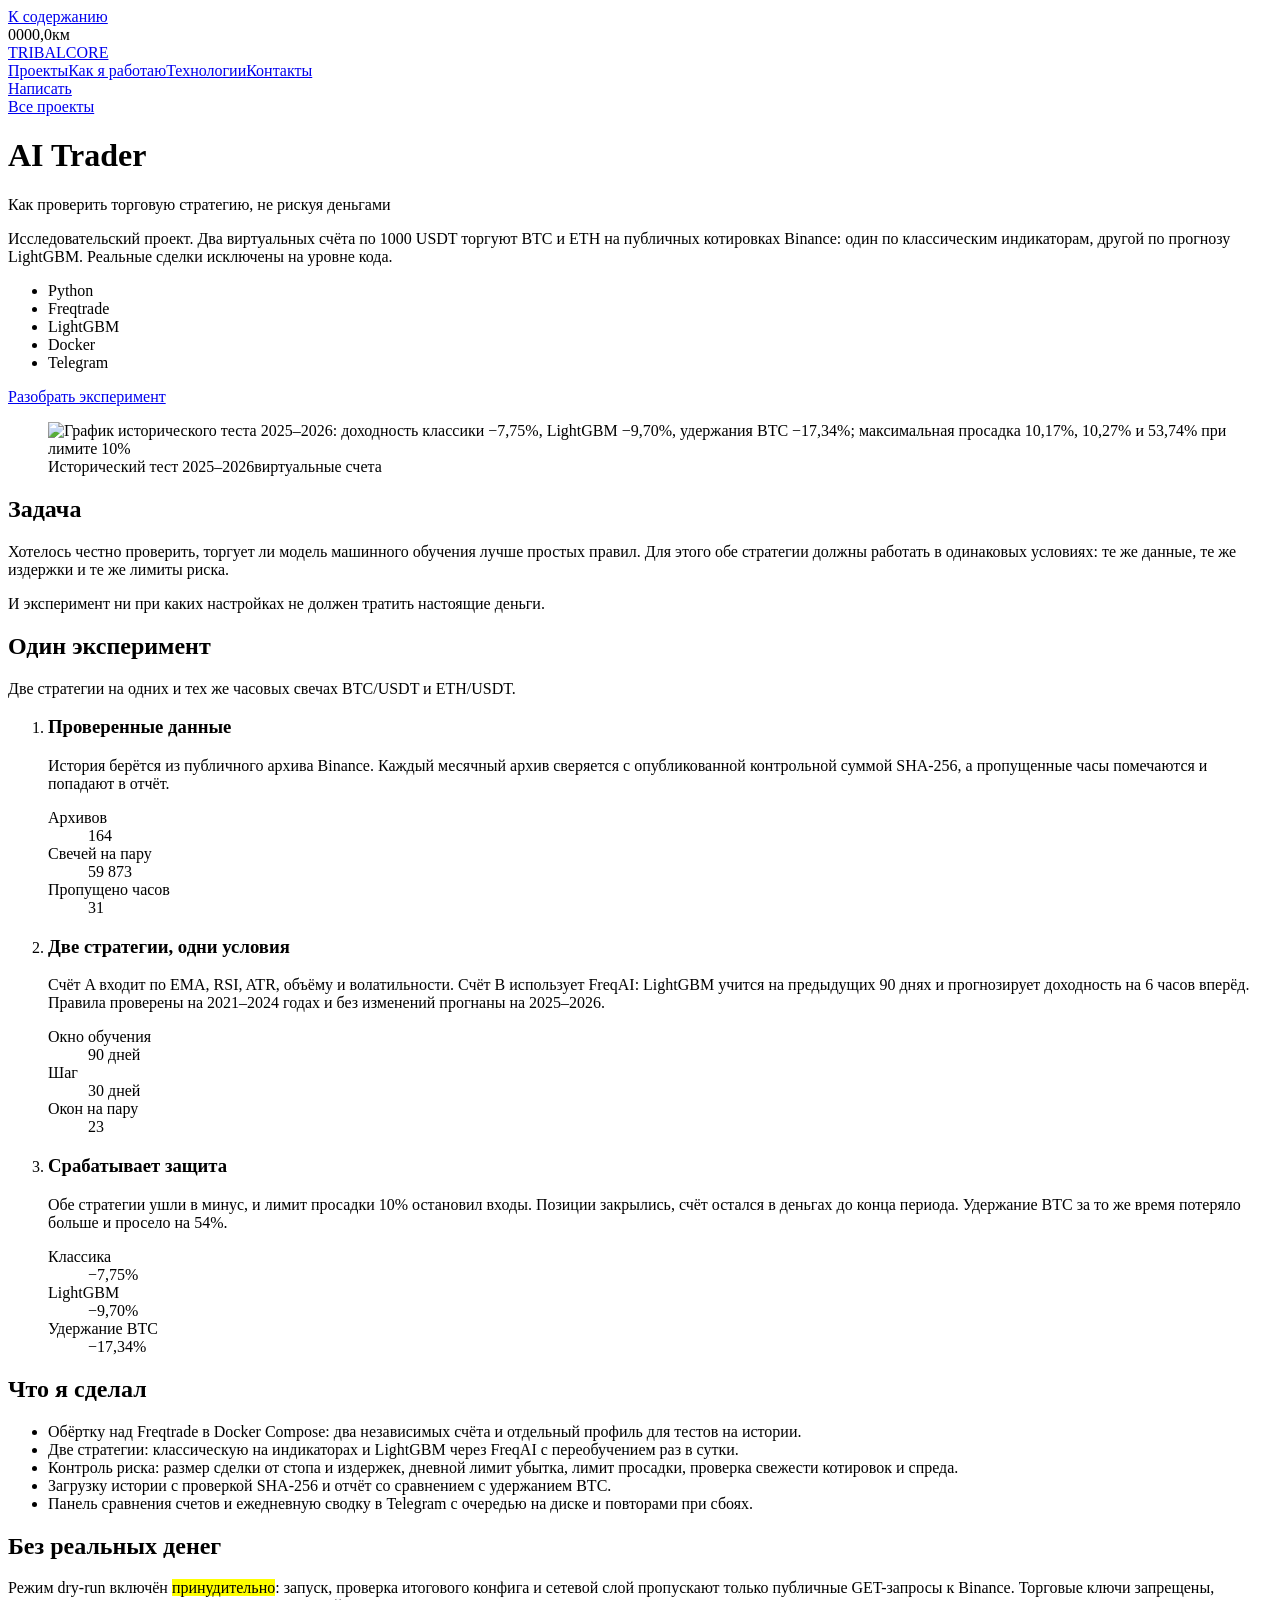
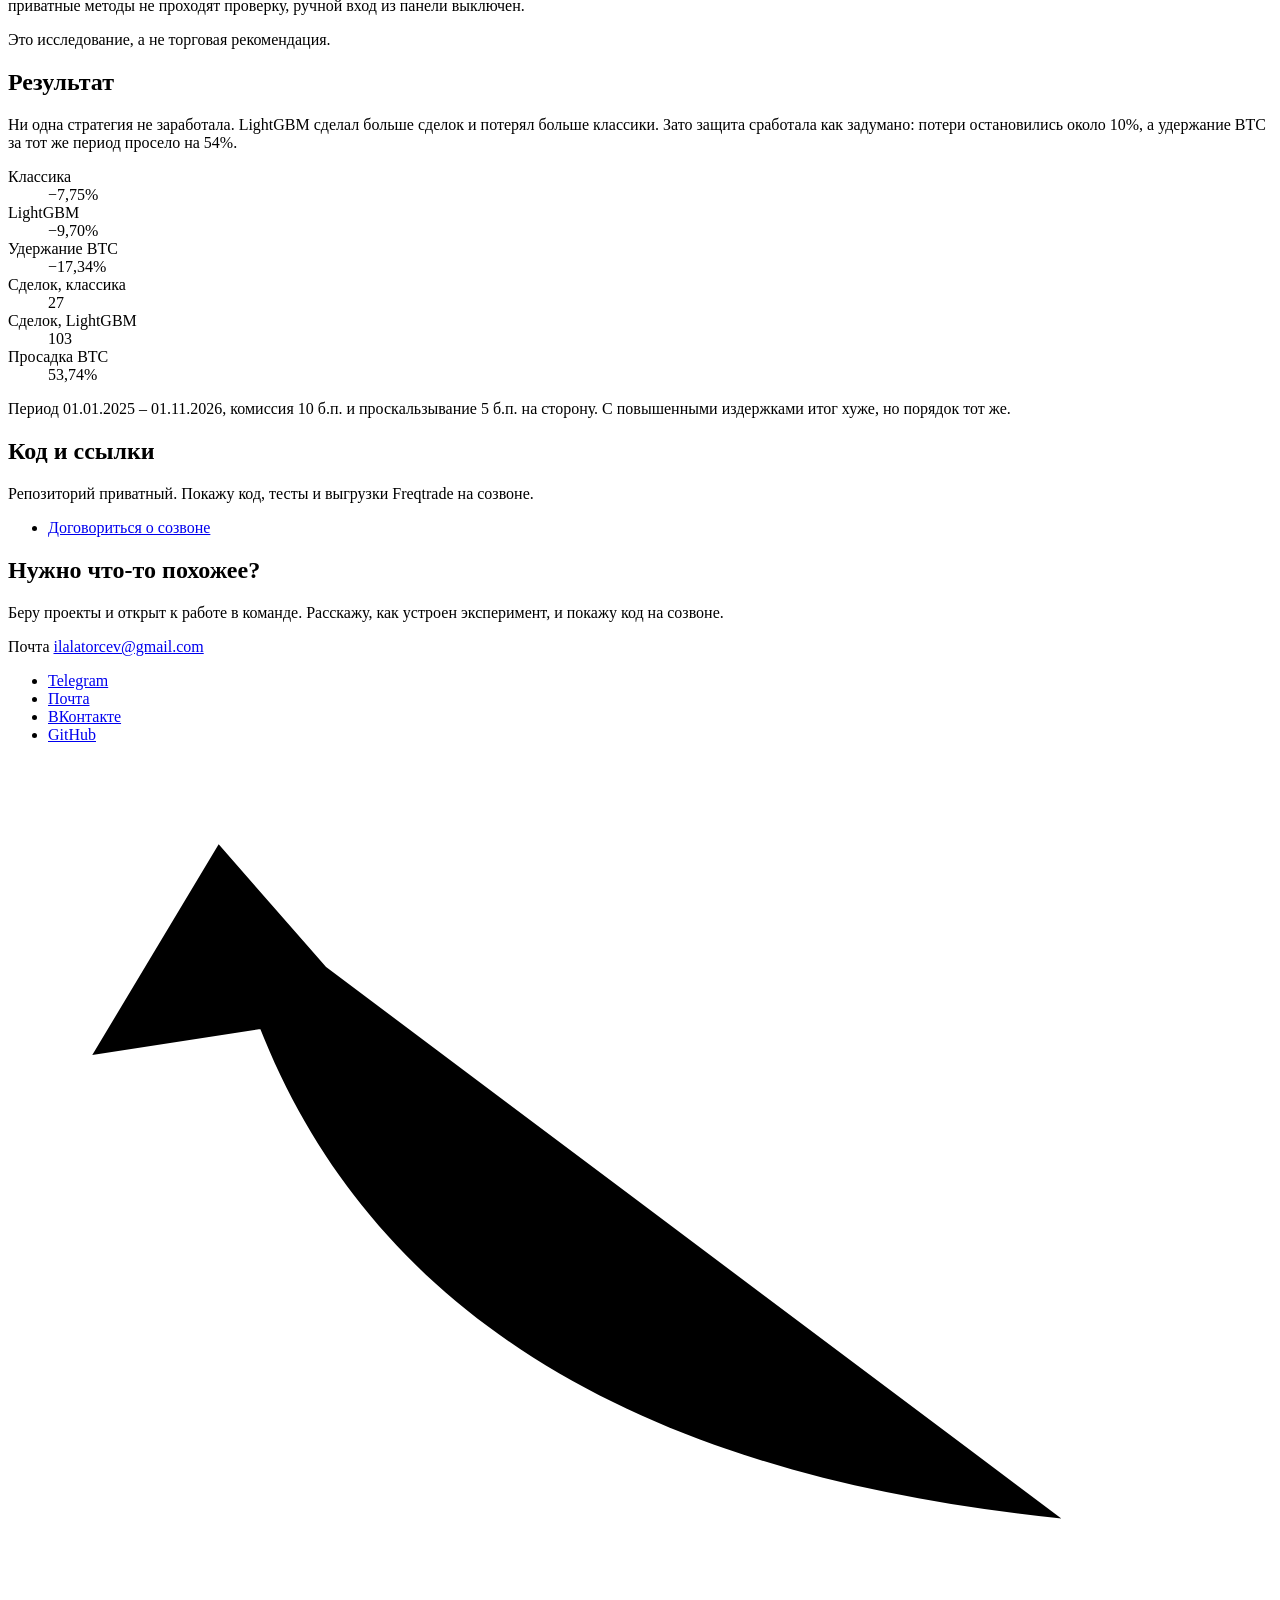
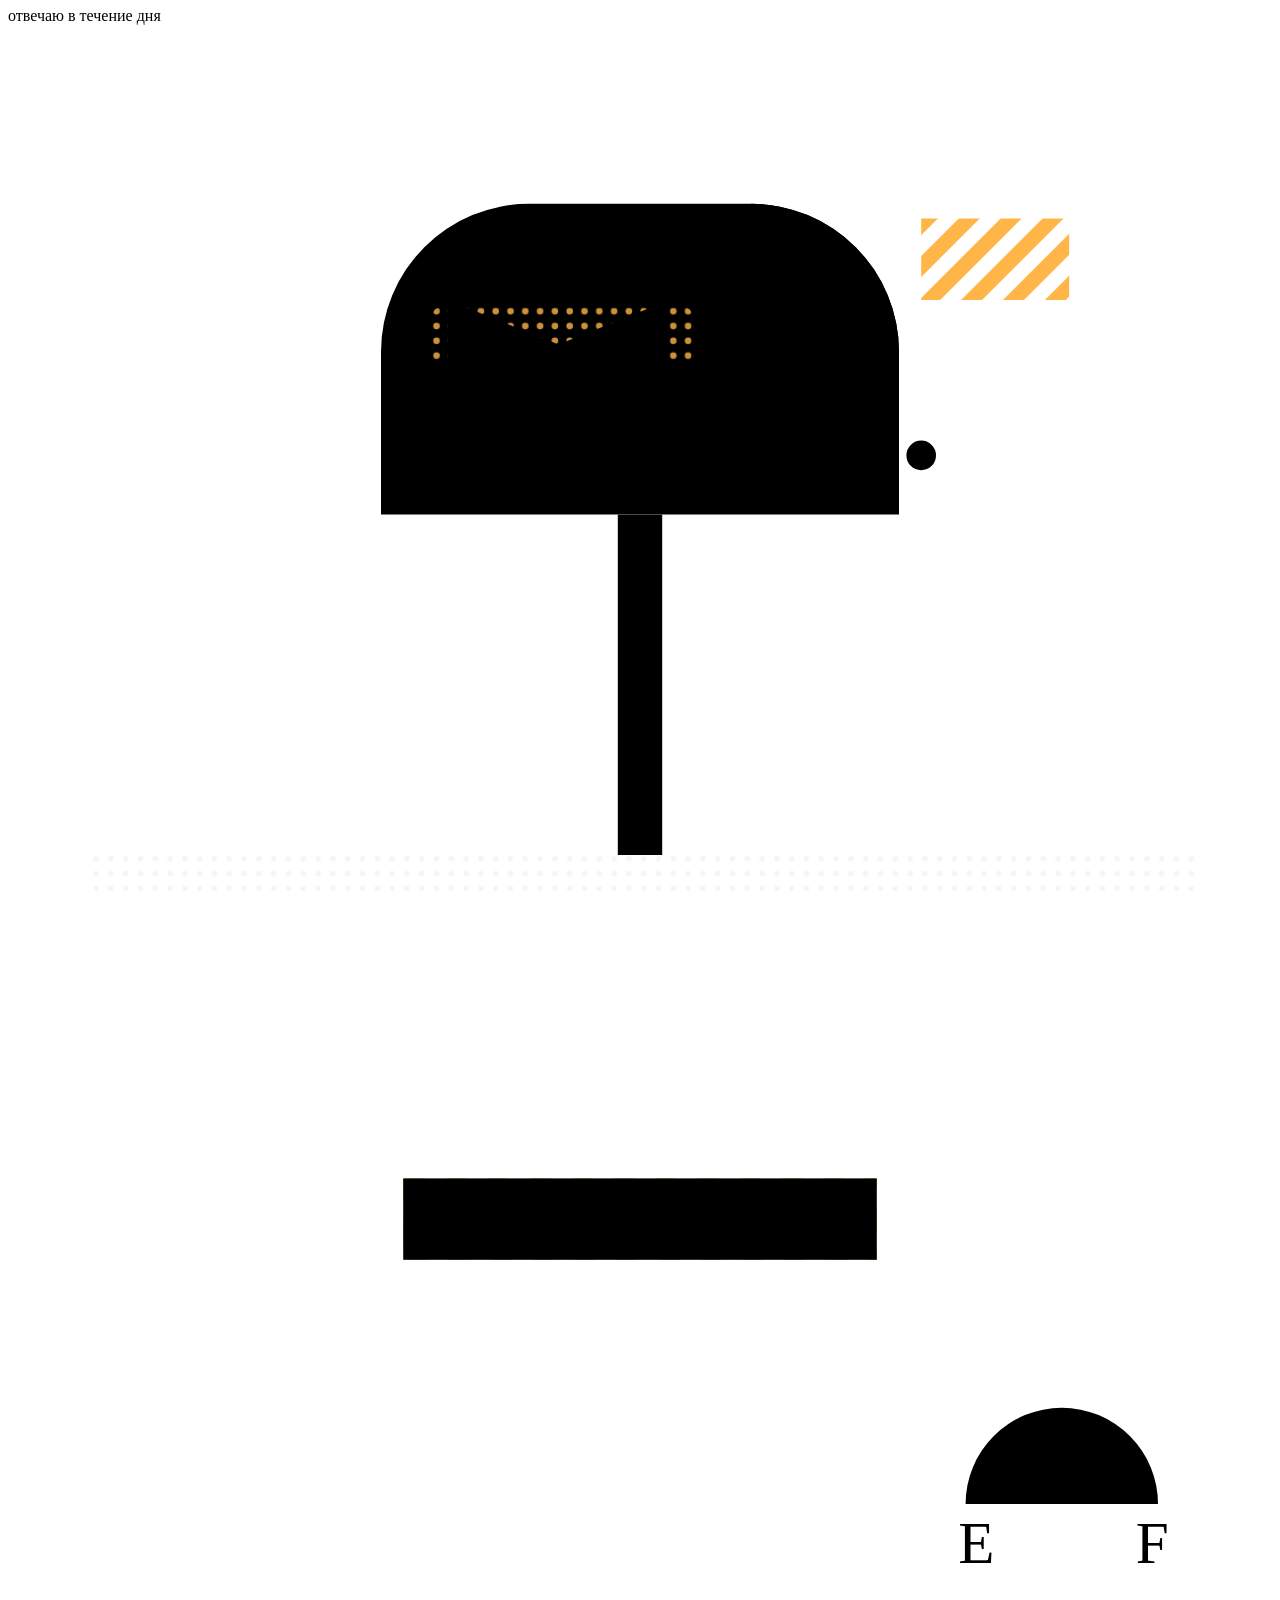
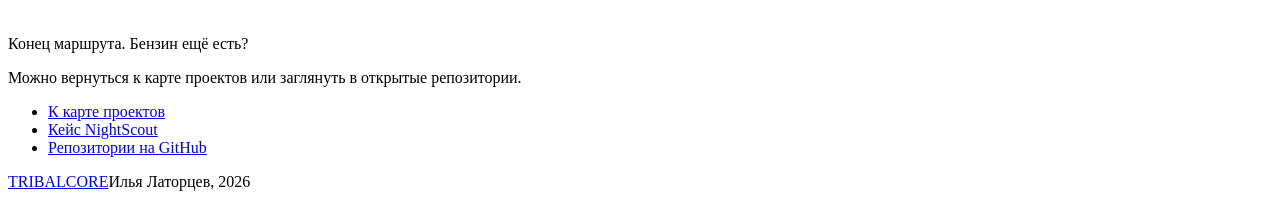
==== public/projects/ai-trader/index.html @ ff216e02 "Portfolio site tribalcore.bond as deployed on 20.11.2026 Static site (public/), nginx and SNI router" ====
<!doctype html>
<html lang="ru">
<head>
  <meta charset="utf-8">
  <meta name="viewport" content="width=device-width, initial-scale=1">
  <meta name="theme-color" content="#0b1226">
  <meta name="description" content="Кейс AI Trader. Классическая стратегия против LightGBM на виртуальных счетах: проверка на истории и защита от реальных сделок.">
  <link rel="canonical" href="https://tribalcore.bond/projects/ai-trader">
  <meta property="og:type" content="article">
  <meta property="og:locale" content="ru_RU">
  <meta property="og:site_name" content="TRIBALCORE">
  <meta property="og:title" content="Кейс AI Trader: две стратегии на виртуальных счетах">
  <meta property="og:description" content="Классика против LightGBM, проверка на истории 2025–2026 и лимиты риска. Без реальных денег.">
  <meta property="og:url" content="https://tribalcore.bond/projects/ai-trader">
  <meta property="og:image" content="https://tribalcore.bond/assets/og-trader.jpg">
  <meta property="og:image:width" content="1200">
  <meta property="og:image:height" content="630">
  <meta name="twitter:card" content="summary_large_image">
  <link rel="icon" href="/assets/favicon.png" type="image/png">
  <link rel="preload" href="/assets/golos-cyrillic.woff2" as="font" type="font/woff2" crossorigin>
  <link rel="stylesheet" href="/assets/site.css">
  <title>Кейс AI Trader | TRIBALCORE</title>
</head>
<body class="c-trader">
  <a class="skip-link" href="#main">К содержанию</a>

  <svg class="defs" width="0" height="0" aria-hidden="true" focusable="false">
    <defs>
      <pattern id="dots" width="4" height="4" patternUnits="userSpaceOnUse"><circle cx="1" cy="1" r=".75" fill="#e9eefb" opacity=".6"/></pattern>
      <pattern id="dots-amber" width="4" height="4" patternUnits="userSpaceOnUse"><circle cx="1" cy="1" r=".9" fill="#ffb547"/></pattern>
      <pattern id="hatch-amber" width="8" height="8" patternUnits="userSpaceOnUse" patternTransform="rotate(45)"><rect width="4" height="8" fill="#ffb547"/></pattern>
    </defs>
  </svg>

  <div class="odo" aria-hidden="true">
    <div class="odo-ticks"></div>
    <div class="odo-read"><span class="odo-value" id="odo-value">0000,0</span><span class="odo-unit">км</span></div>
  </div>

  <header class="top">
    <div class="shell top-inner">
      <a class="brand" href="/" aria-label="TRIBALCORE, главная" translate="no"><i class="mark" aria-hidden="true"></i>TRIBALCORE</a>
      <nav aria-label="Разделы сайта">
        <a href="/#projects">Проекты</a><a href="/#principles">Как я работаю</a><a href="/#stack">Технологии</a><a href="#contact">Контакты</a>
      </nav>
      <a class="btn btn-small" href="#contact">Написать</a>
    </div>
  </header>

  <main id="main" tabindex="-1">
    <div class="shell case-hero">
      <div class="case-intro">
        <a class="text-link" href="/#projects">Все проекты</a>
        <h1 translate="no">AI Trader</h1>
        <p class="lead">Как проверить торговую стратегию, не рискуя деньгами</p>
        <p class="case-summary">Исследовательский проект. Два виртуальных счёта по 1000 USDT торгуют BTC и ETH на публичных котировках Binance: один по классическим индикаторам, другой по прогнозу LightGBM. Реальные сделки исключены на уровне кода.</p>
        <ul class="tags" aria-label="Технологии"><li>Python</li><li>Freqtrade</li><li>LightGBM</li><li>Docker</li><li>Telegram</li></ul>
        <a class="btn btn-amber" href="#example">Разобрать эксперимент</a>
      </div>
      <figure class="case-frame">
        <div class="frame-box is-shot">
          <img src="/assets/case-trader.webp" width="1120" height="700" fetchpriority="high" alt="График исторического теста 2025–2026: доходность классики −7,75%, LightGBM −9,70%, удержания BTC −17,34%; максимальная просадка 10,17%, 10,27% и 53,74% при лимите 10%">
        </div>
        <figcaption><span>Исторический тест 2025–2026</span><span>виртуальные счета</span></figcaption>
      </figure>
    </div>

    <div class="hatch" aria-hidden="true"></div>

    <section class="section" aria-labelledby="task-title">
      <div class="shell split">
        <h2 id="task-title">Задача</h2>
        <div class="case-text">
          <p>Хотелось честно проверить, торгует ли модель машинного обучения лучше простых правил. Для этого обе стратегии должны работать в одинаковых условиях: те же данные, те же издержки и те же лимиты риска.</p>
          <p>И эксперимент ни при каких настройках не должен тратить настоящие деньги.</p>
        </div>
      </div>
    </section>

    <div class="hatch" aria-hidden="true"></div>

    <section class="section" id="example" aria-labelledby="example-title">
      <div class="shell">
        <h2 id="example-title">Один эксперимент</h2>
        <p class="section-lead">Две стратегии на одних и тех же часовых свечах BTC/USDT и ETH/USDT.</p>
        <ol class="route">
          <li>
            <div class="route-copy">
              <h3>Проверенные данные</h3>
              <p>История берётся из публичного архива Binance. Каждый месячный архив сверяется с опубликованной контрольной суммой SHA-256, а пропущенные часы помечаются и попадают в отчёт.</p>
            </div>
            <dl class="readout"><div><dt>Архивов</dt><dd>164</dd></div><div><dt>Свечей на пару</dt><dd>59&nbsp;873</dd></div><div><dt>Пропущено часов</dt><dd>31</dd></div></dl>
          </li>
          <li>
            <div class="route-copy">
              <h3>Две стратегии, одни условия</h3>
              <p>Счёт A входит по EMA, RSI, ATR, объёму и волатильности. Счёт B использует FreqAI: LightGBM учится на предыдущих 90 днях и прогнозирует доходность на 6 часов вперёд. Правила проверены на 2021–2024 годах и без изменений прогнаны на 2025–2026.</p>
            </div>
            <dl class="readout"><div><dt>Окно обучения</dt><dd>90 дней</dd></div><div><dt>Шаг</dt><dd>30 дней</dd></div><div><dt>Окон на пару</dt><dd>23</dd></div></dl>
          </li>
          <li>
            <div class="route-copy">
              <h3>Срабатывает защита</h3>
              <p>Обе стратегии ушли в минус, и лимит просадки 10% остановил входы. Позиции закрылись, счёт остался в деньгах до конца периода. Удержание BTC за то же время потеряло больше и просело на 54%.</p>
            </div>
            <dl class="readout"><div><dt>Классика</dt><dd>−7,75%</dd></div><div><dt>LightGBM</dt><dd>−9,70%</dd></div><div><dt>Удержание BTC</dt><dd>−17,34%</dd></div></dl>
          </li>
        </ol>
      </div>
    </section>

    <div class="hatch" aria-hidden="true"></div>

    <section class="section" aria-labelledby="contribution-title">
      <div class="shell split">
        <h2 id="contribution-title">Что я сделал</h2>
        <ul class="case-list">
          <li>Обёртку над Freqtrade в Docker Compose: два независимых счёта и отдельный профиль для тестов на истории.</li>
          <li>Две стратегии: классическую на индикаторах и LightGBM через FreqAI с переобучением раз в сутки.</li>
          <li>Контроль риска: размер сделки от стопа и издержек, дневной лимит убытка, лимит просадки, проверка свежести котировок и спреда.</li>
          <li>Загрузку истории с проверкой SHA-256 и отчёт со сравнением с удержанием BTC.</li>
          <li>Панель сравнения счетов и ежедневную сводку в Telegram с очередью на диске и повторами при сбоях.</li>
        </ul>
      </div>
    </section>

    <div class="hatch" aria-hidden="true"></div>

    <section class="section" aria-labelledby="safety-title">
      <div class="shell split">
        <h2 id="safety-title">Без реальных денег</h2>
        <div class="case-text">
          <p>Режим dry-run включён <mark>принудительно</mark>: запуск, проверка итогового конфига и сетевой слой пропускают только публичные GET-запросы к Binance. Торговые ключи запрещены, приватные методы не проходят проверку, ручной вход из панели выключен.</p>
          <p>Это исследование, а не торговая рекомендация.</p>
        </div>
      </div>
    </section>

    <div class="hatch" aria-hidden="true"></div>

    <section class="section" aria-labelledby="result-title">
      <div class="shell">
        <h2 id="result-title">Результат</h2>
        <p class="section-lead">Ни одна стратегия не заработала. LightGBM сделал больше сделок и потерял больше классики. Зато защита сработала как задумано: потери остановились около 10%, а удержание BTC за тот же период просело на 54%.</p>
        <dl class="gauges">
          <div><dt>Классика</dt><dd>−7,75%</dd></div>
          <div><dt>LightGBM</dt><dd>−9,70%</dd></div>
          <div><dt>Удержание BTC</dt><dd>−17,34%</dd></div>
          <div><dt>Сделок, классика</dt><dd>27</dd></div>
          <div><dt>Сделок, LightGBM</dt><dd>103</dd></div>
          <div><dt>Просадка BTC</dt><dd>53,74%</dd></div>
        </dl>
        <p class="case-note">Период 01.01.2025 – 01.11.2026, комиссия 10 б.п. и проскальзывание 5 б.п. на сторону. С повышенными издержками итог хуже, но порядок тот же.</p>
      </div>
    </section>

    <div class="hatch" aria-hidden="true"></div>

    <section class="section" aria-labelledby="links-title">
      <div class="shell split">
        <h2 id="links-title">Код и ссылки</h2>
        <div class="case-text">
          <p>Репозиторий приватный. Покажу код, тесты и выгрузки Freqtrade на созвоне.</p>
          <ul class="case-links">
            <li><a class="text-link" href="#contact">Договориться о созвоне</a></li>
          </ul>
        </div>
      </div>
    </section>

    <div class="hatch" aria-hidden="true"></div>

    <section class="section contact" id="contact" aria-labelledby="contact-title">
      <div class="shell contact-inner">
        <div class="contact-text">
          <h2 id="contact-title">Нужно что&#8209;то похожее?</h2>
          <p class="contact-lead">Беру проекты и открыт к работе в команде. Расскажу, как устроен эксперимент, и покажу код на созвоне.</p>
          <p class="mail-line">Почта <a href="mailto:ilalatorcev@gmail.com" translate="no">ilalatorcev@gmail.com</a>
            <button class="copy" type="button" id="copy-mail" data-mail="ilalatorcev@gmail.com" hidden>Скопировать</button>
            <span class="copy-status" role="status" id="copy-status"></span></p>
          <ul class="contact-buttons">
            <li><a class="btn btn-amber" href="https://t.me/TribalSM">Telegram</a></li>
            <li><a class="btn" href="mailto:ilalatorcev@gmail.com">Почта</a></li>
            <li><a class="btn" href="https://vk.ru/ilya_latorcev">ВКонтакте</a></li>
            <li><a class="btn" href="https://github.com/tribalsm">GitHub</a></li>
          </ul>
          <p class="scribble"><svg viewBox="0 0 60 40" aria-hidden="true"><path d="M50 36 C30 34 14 26 10 6 M4 14 L10 4 L17 12"/></svg>отвечаю в течение дня</p>
        </div>
        <figure class="contact-art" aria-hidden="true">
          <svg viewBox="0 0 320 240" class="ill">
            <line x1="10" y1="220" x2="310" y2="220"/>
            <rect x="10" y="220" width="300" height="12" fill="url(#dots)" stroke="none"/>
            <rect x="154" y="128" width="12" height="92" class="ill-fill"/>
            <path d="M90 128 V84 a40 40 0 0 1 40 -40 H190 a40 40 0 0 1 40 40 V128 Z" class="ill-fill"/>
            <path d="M190 44 a40 40 0 0 1 40 40 V128"/>
            <line x1="112" y1="100" x2="168" y2="100"/>
            <rect x="104" y="72" width="70" height="16" rx="2" fill="url(#dots-amber)" stroke="none" opacity=".8"/>
            <path d="M108 70 h60 v20 h-60 Z M108 70 l30 12 l30 -12"/>
            <line x1="236" y1="112" x2="236" y2="48"/>
            <path d="M236 48 h40 v22 h-40" fill="url(#hatch-amber)"/>
            <circle cx="236" cy="112" r="4" class="ill-fill"/>
          </svg>
        </figure>
      </div>
    </section>
  </main>


  <footer class="end">
    <div class="shell end-inner">
      <figure class="end-art" aria-hidden="true">
        <svg viewBox="0 0 320 180" class="ill">
          <path d="M40 176 L140 40 M280 176 L180 40"/>
          <path d="M160 176 V150 M160 136 V112 M160 98 V80 M160 68 V56"/>
          <rect x="96" y="62" width="128" height="22" fill="url(#hatch-amber)" stroke="none"/>
          <rect x="96" y="62" width="128" height="22"/>
          <line x1="106" y1="84" x2="106" y2="118"/><line x1="214" y1="84" x2="214" y2="118"/>
          <path d="M248 150 a26 26 0 0 1 52 0"/>
          <line x1="274" y1="150" x2="258" y2="134" class="accent-stroke" stroke-width="2.4"/>
          <text x="246" y="166" class="ill-text">E</text><text x="294" y="166" class="ill-text">F</text>
        </svg>
      </figure>
      <div class="end-text">
        <p class="end-title">Конец маршрута. Бензин ещё есть?</p>
        <p>Можно вернуться к карте проектов или заглянуть в открытые репозитории.</p>
        <ul class="end-links">
          <li><a class="text-link" href="/">К карте проектов</a></li>
          <li><a class="text-link" href="/projects/nightscout">Кейс NightScout</a></li>
          <li><a class="text-link" href="https://github.com/tribalsm?tab=repositories">Репозитории на GitHub</a></li>
        </ul>
      </div>
    </div>
    <div class="shell end-bottom"><a class="brand" href="/" translate="no"><i class="mark" aria-hidden="true"></i>TRIBALCORE</a><span>Илья Латорцев, 2026</span></div>
  </footer>

  <script src="/assets/site.js" defer></script>
</body>
</html>
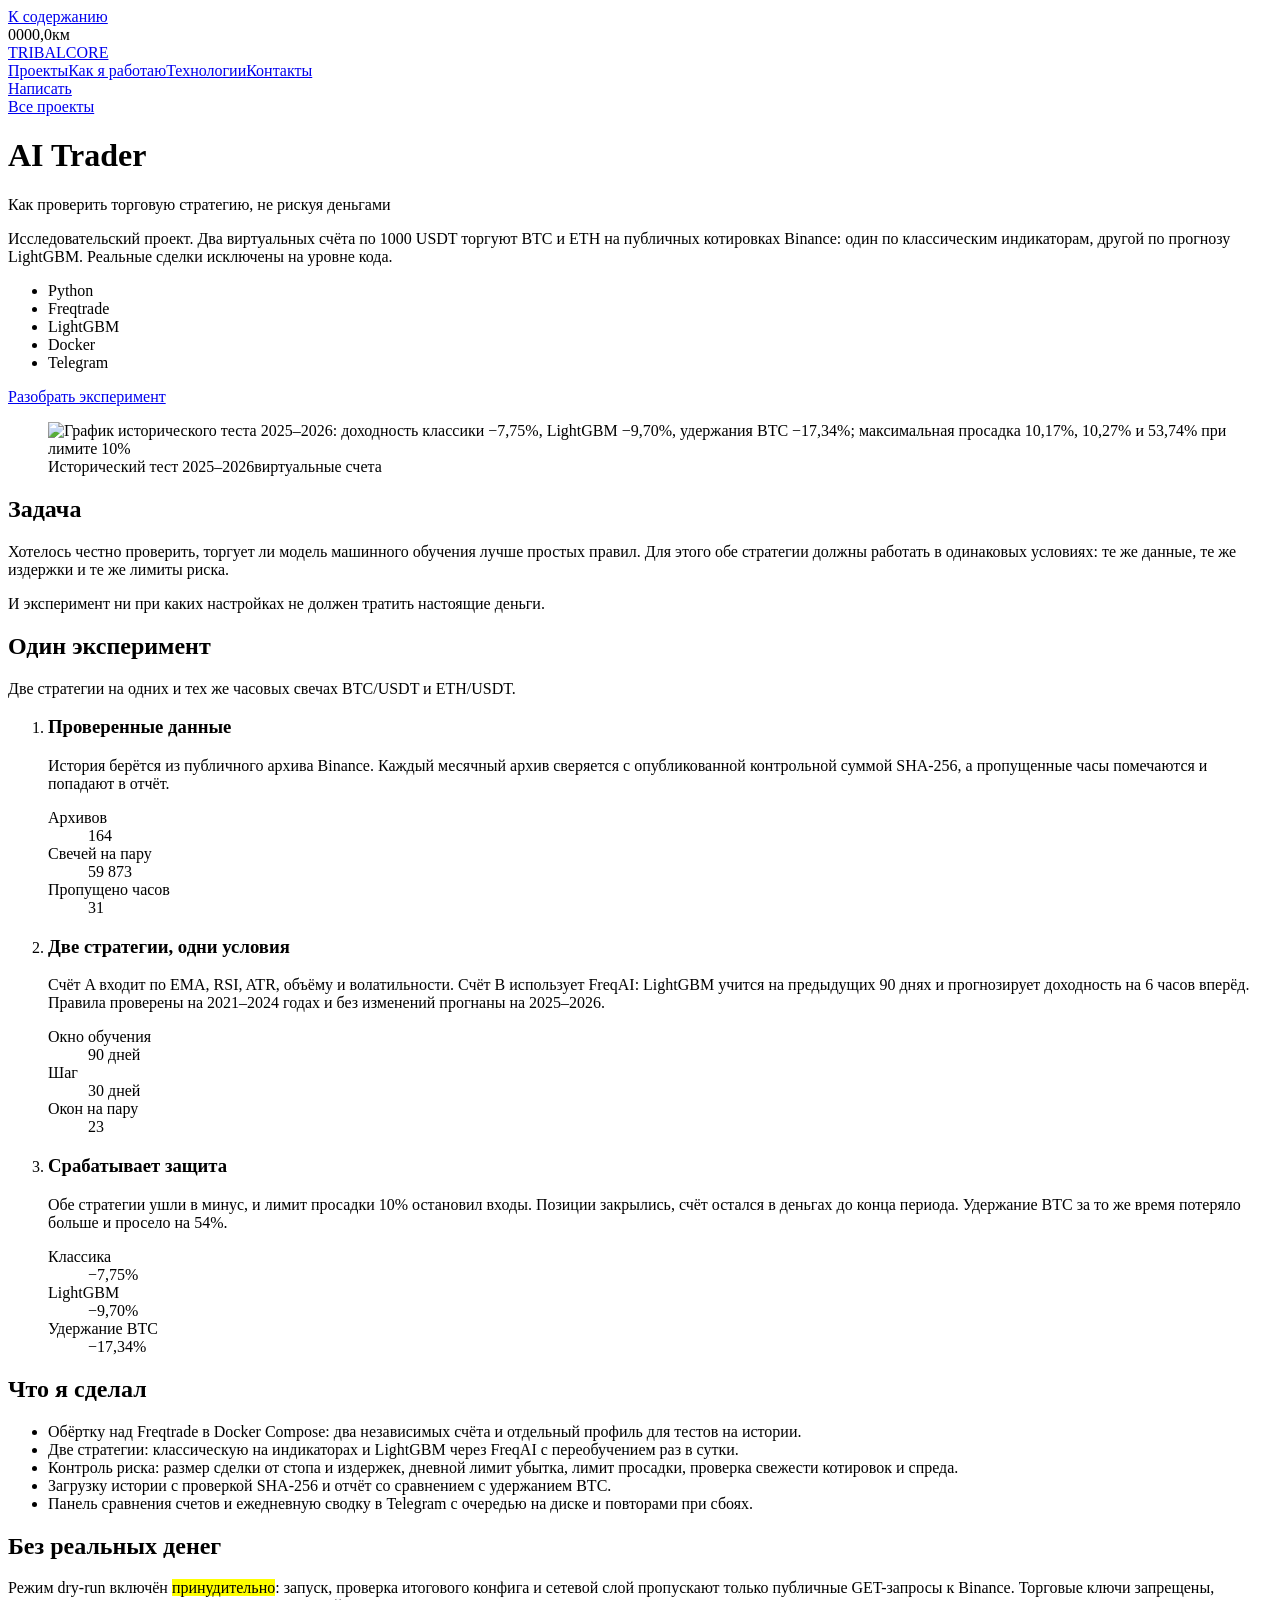
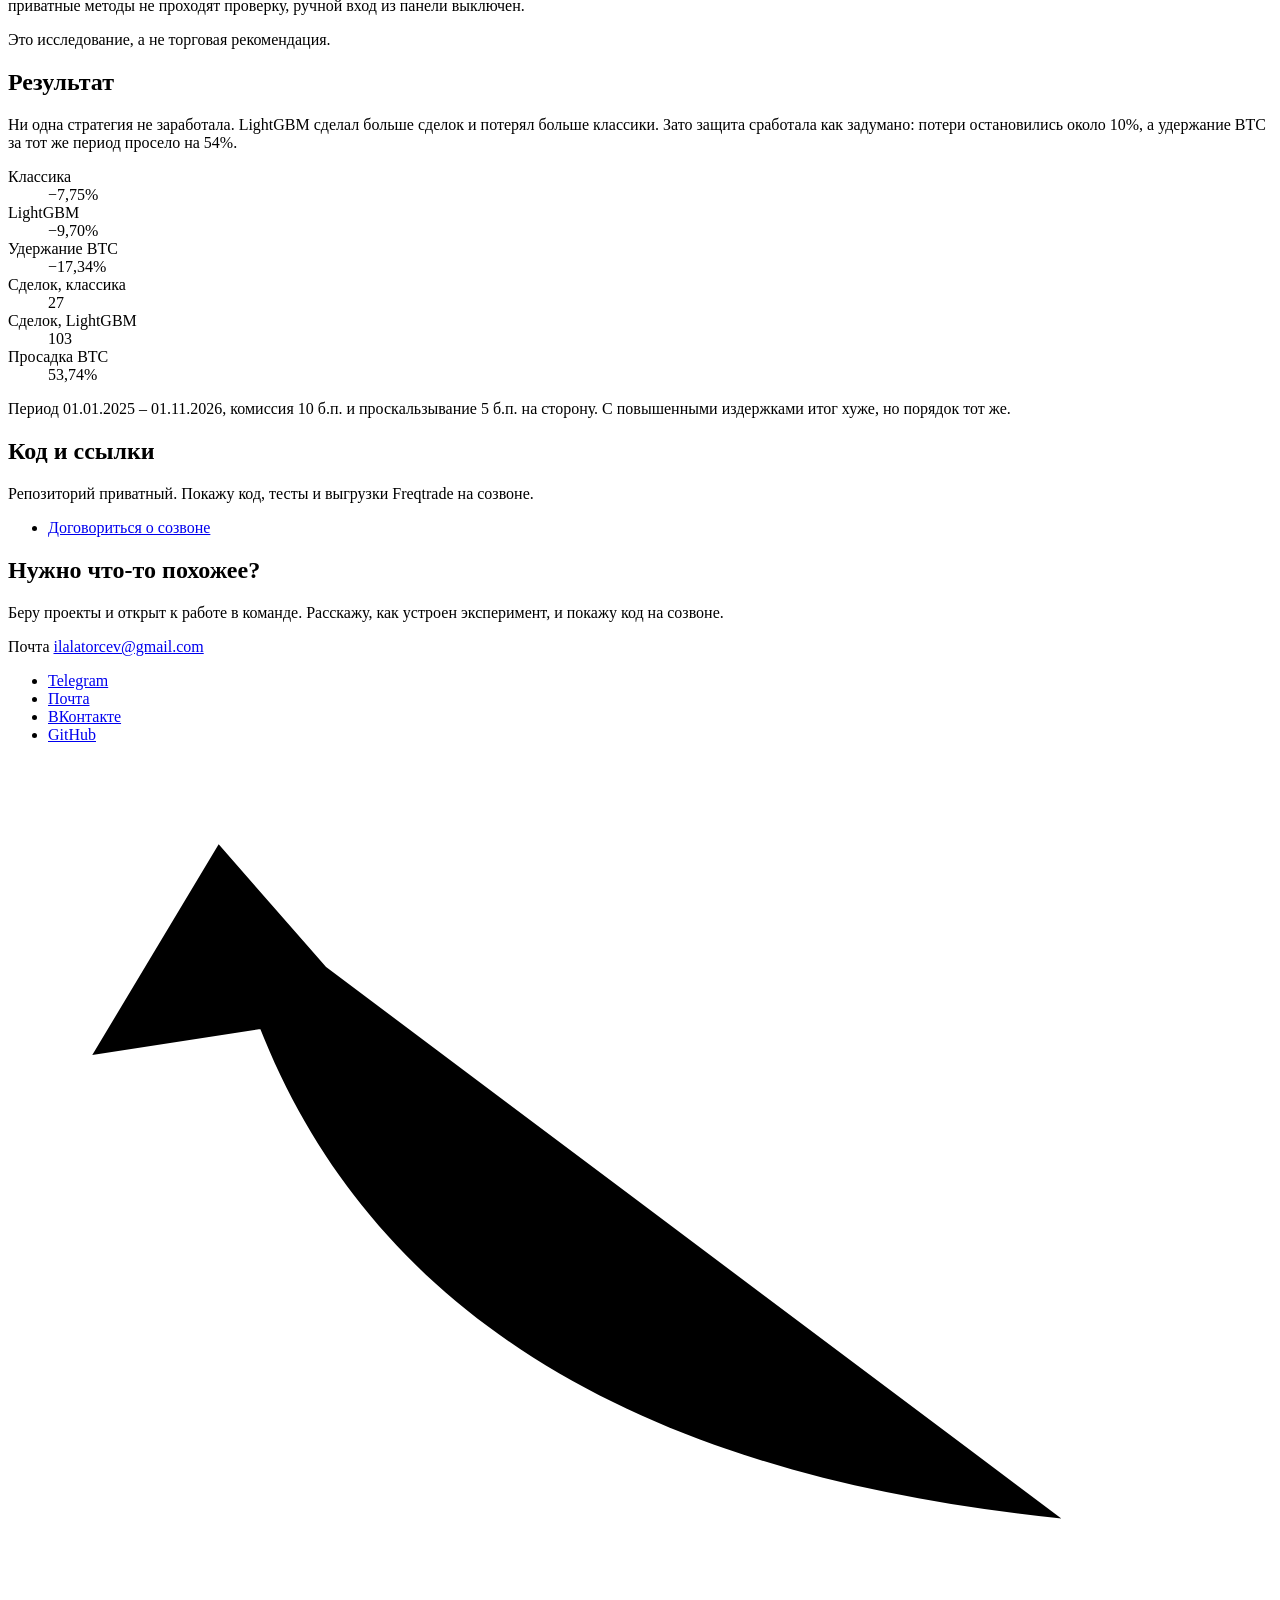
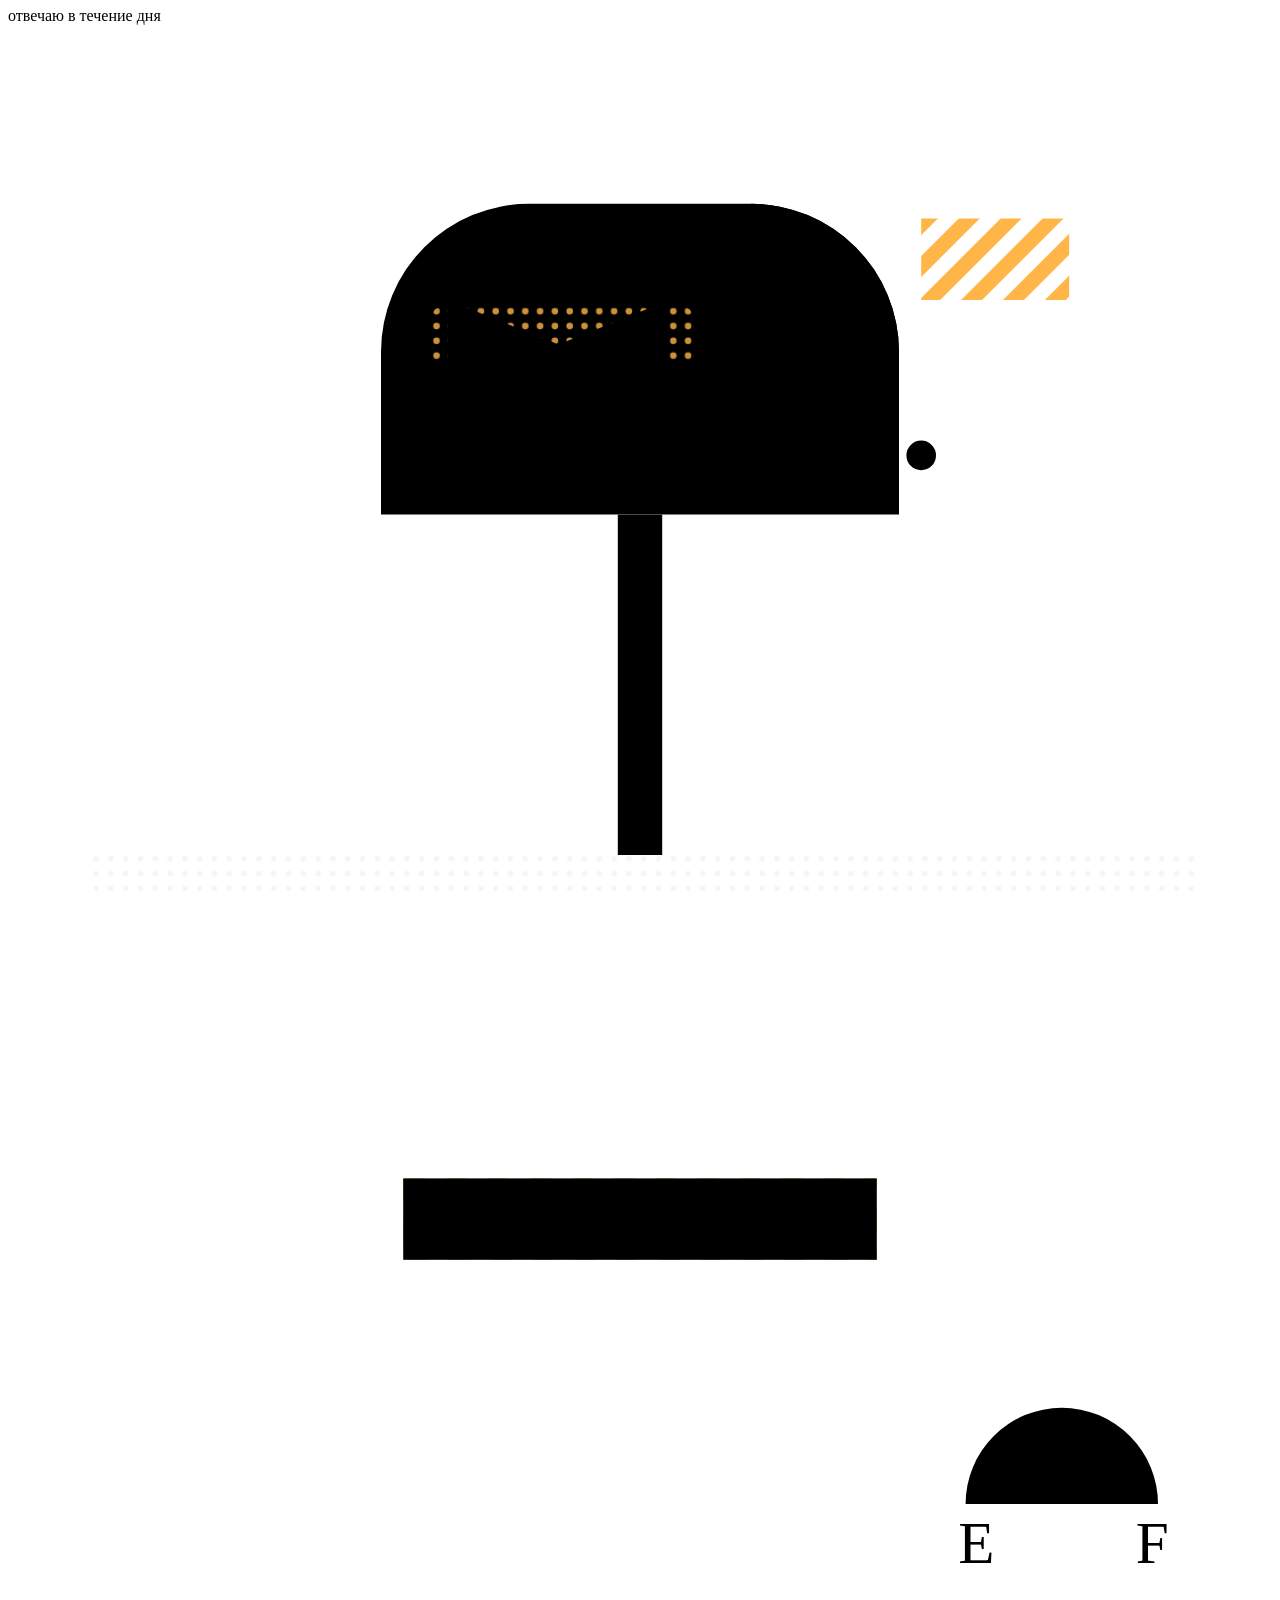
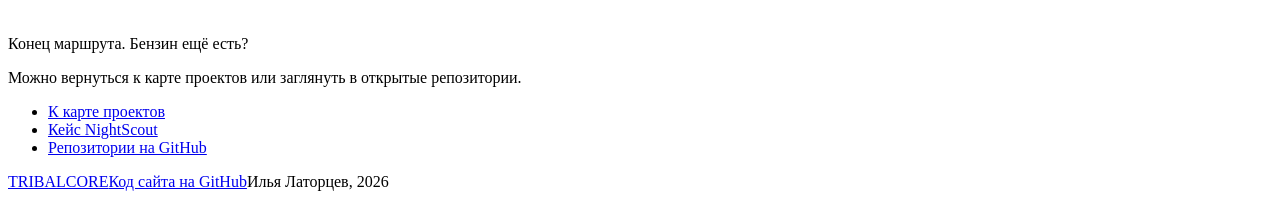
==== commit 0e62fd8f: "Link the site's source repository in the footer Co-Authored-By: Claude Opus 5.5 <noreply@anthropic.c" ====
--- a/public/projects/ai-trader/index.html
+++ b/public/projects/ai-trader/index.html
@@ -230,7 +230,7 @@
         </ul>
       </div>
     </div>
-    <div class="shell end-bottom"><a class="brand" href="/" translate="no"><i class="mark" aria-hidden="true"></i>TRIBALCORE</a><span>Илья Латорцев, 2026</span></div>
+    <div class="shell end-bottom"><a class="brand" href="/" translate="no"><i class="mark" aria-hidden="true"></i>TRIBALCORE</a><a class="end-source" href="https://github.com/tribalsm/tribalcore">Код сайта на GitHub</a><span>Илья Латорцев, 2026</span></div>
   </footer>
 
   <script src="/assets/site.js" defer></script>
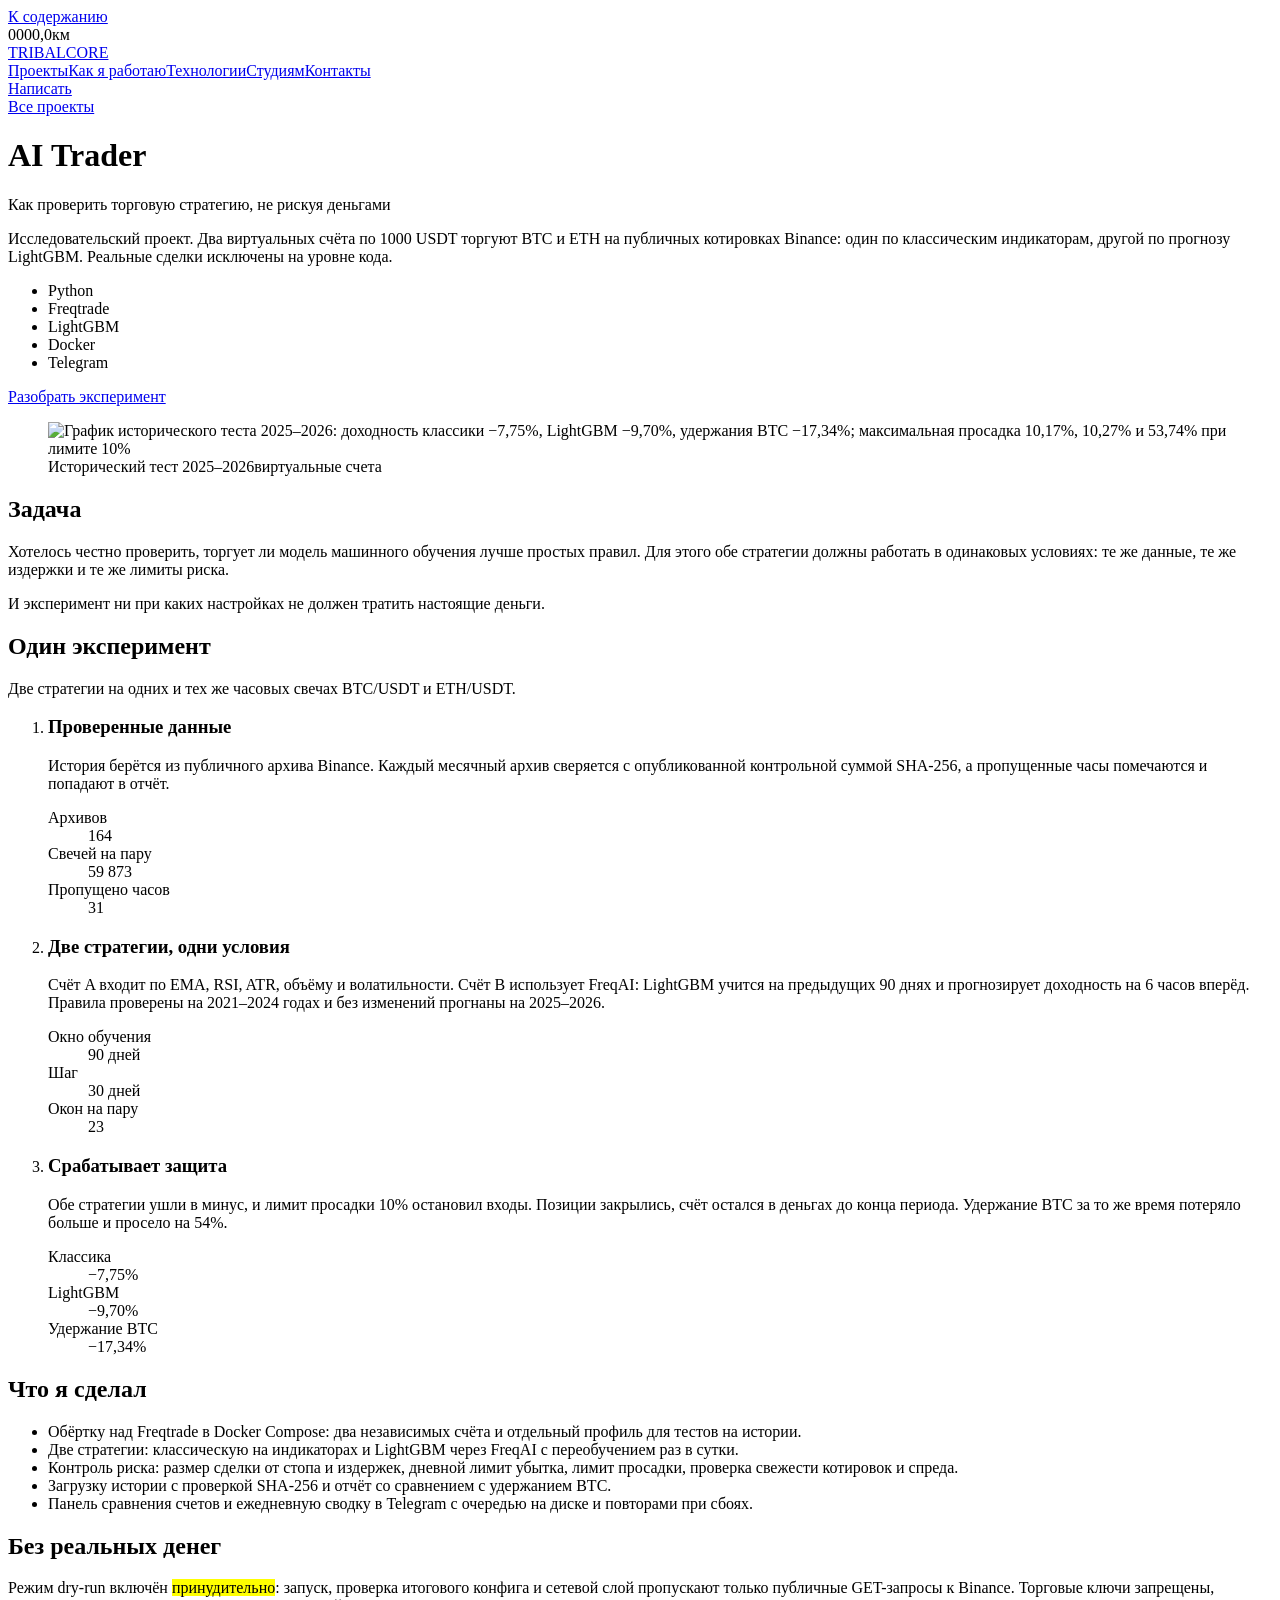
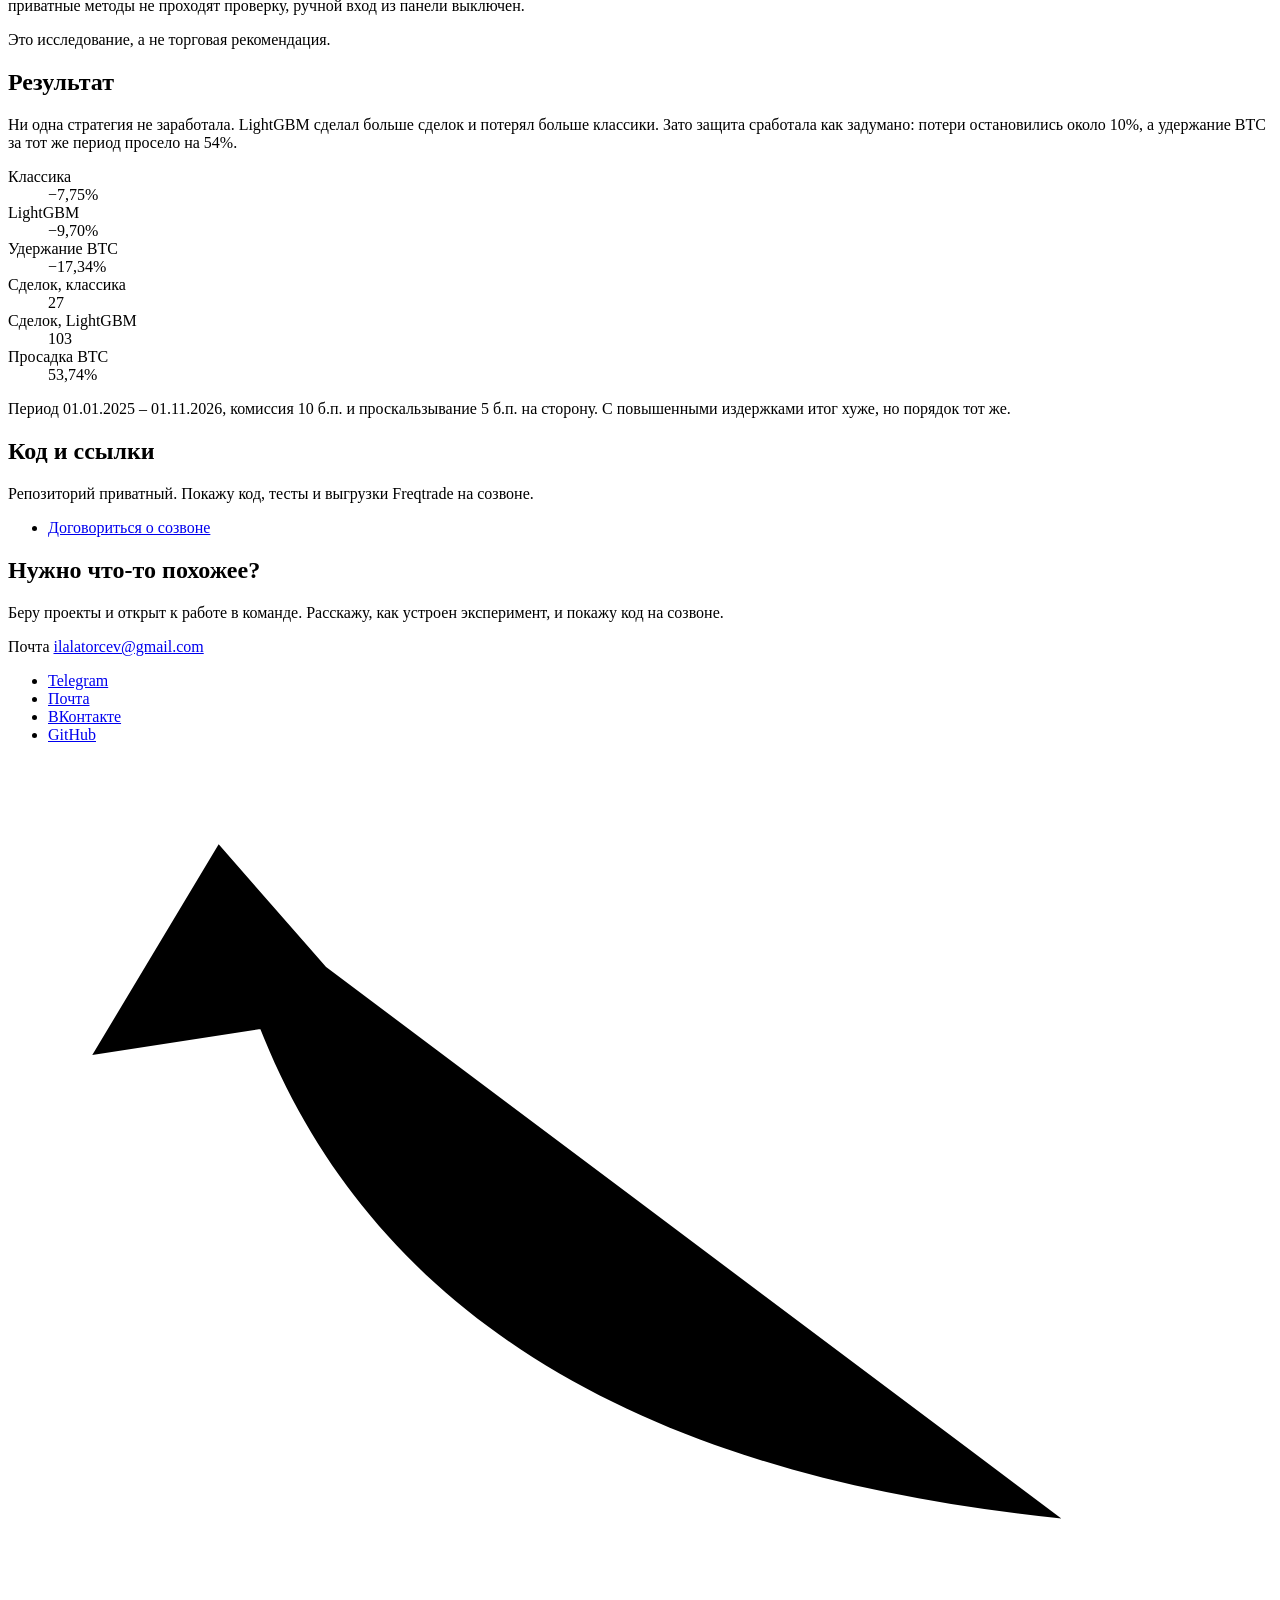
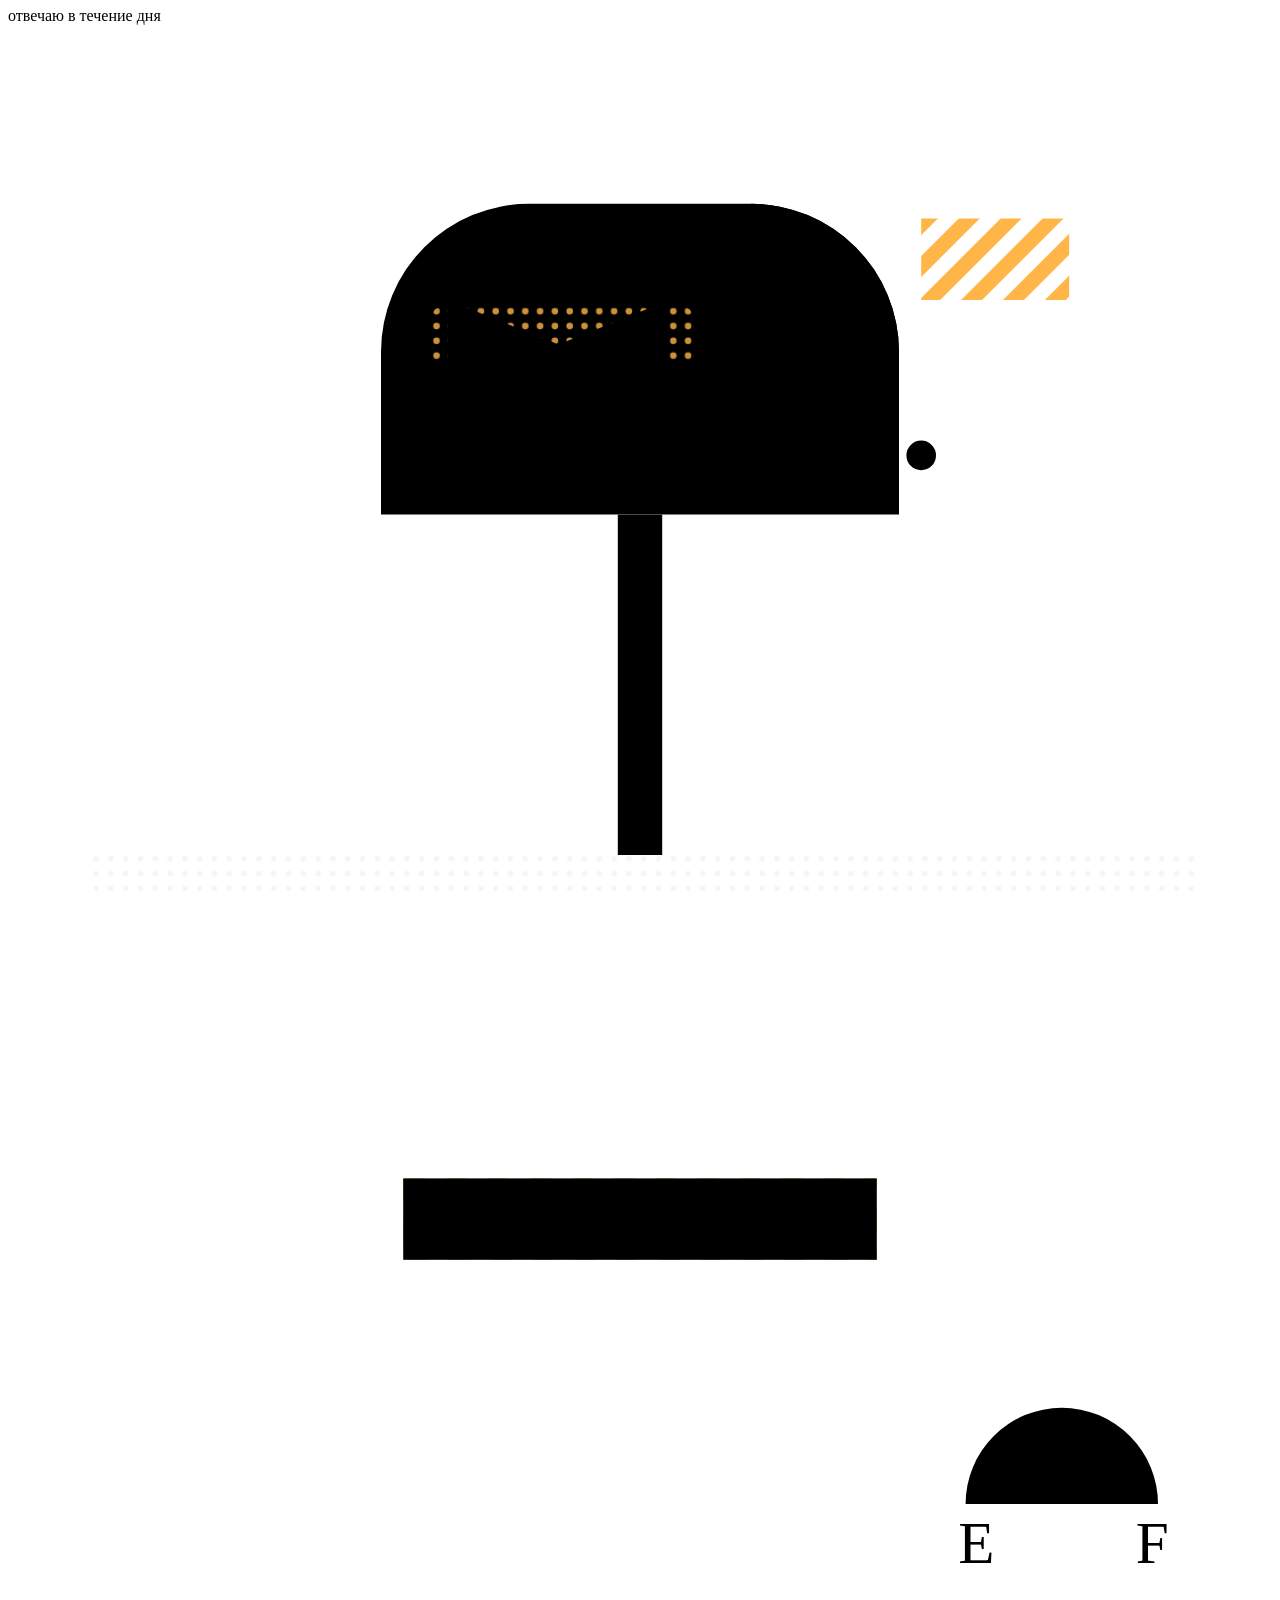
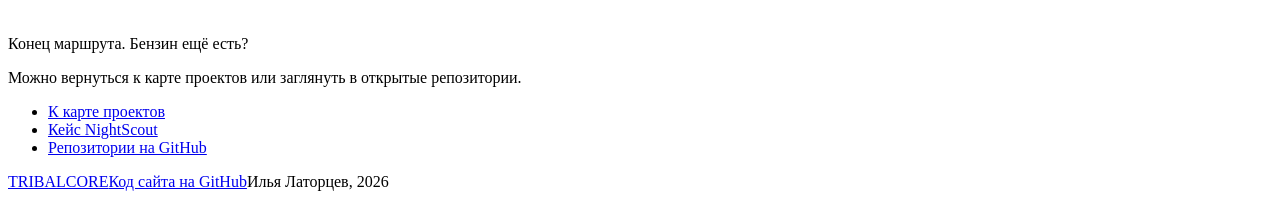
==== commit e4ec9c76: "Add «Для студий» block and a «Студиям» menu item Co-Authored-By: Claude Opus 5.5 <noreply@anthropic." ====
--- a/public/projects/ai-trader/index.html
+++ b/public/projects/ai-trader/index.html
@@ -41,7 +41,7 @@
     <div class="shell top-inner">
       <a class="brand" href="/" aria-label="TRIBALCORE, главная" translate="no"><i class="mark" aria-hidden="true"></i>TRIBALCORE</a>
       <nav aria-label="Разделы сайта">
-        <a href="/#projects">Проекты</a><a href="/#principles">Как я работаю</a><a href="/#stack">Технологии</a><a href="#contact">Контакты</a>
+        <a href="/#projects">Проекты</a><a href="/#principles">Как я работаю</a><a class="nav-wide" href="/#stack">Технологии</a><a href="/#studios">Студиям</a><a href="#contact">Контакты</a>
       </nav>
       <a class="btn btn-small" href="#contact">Написать</a>
     </div>
